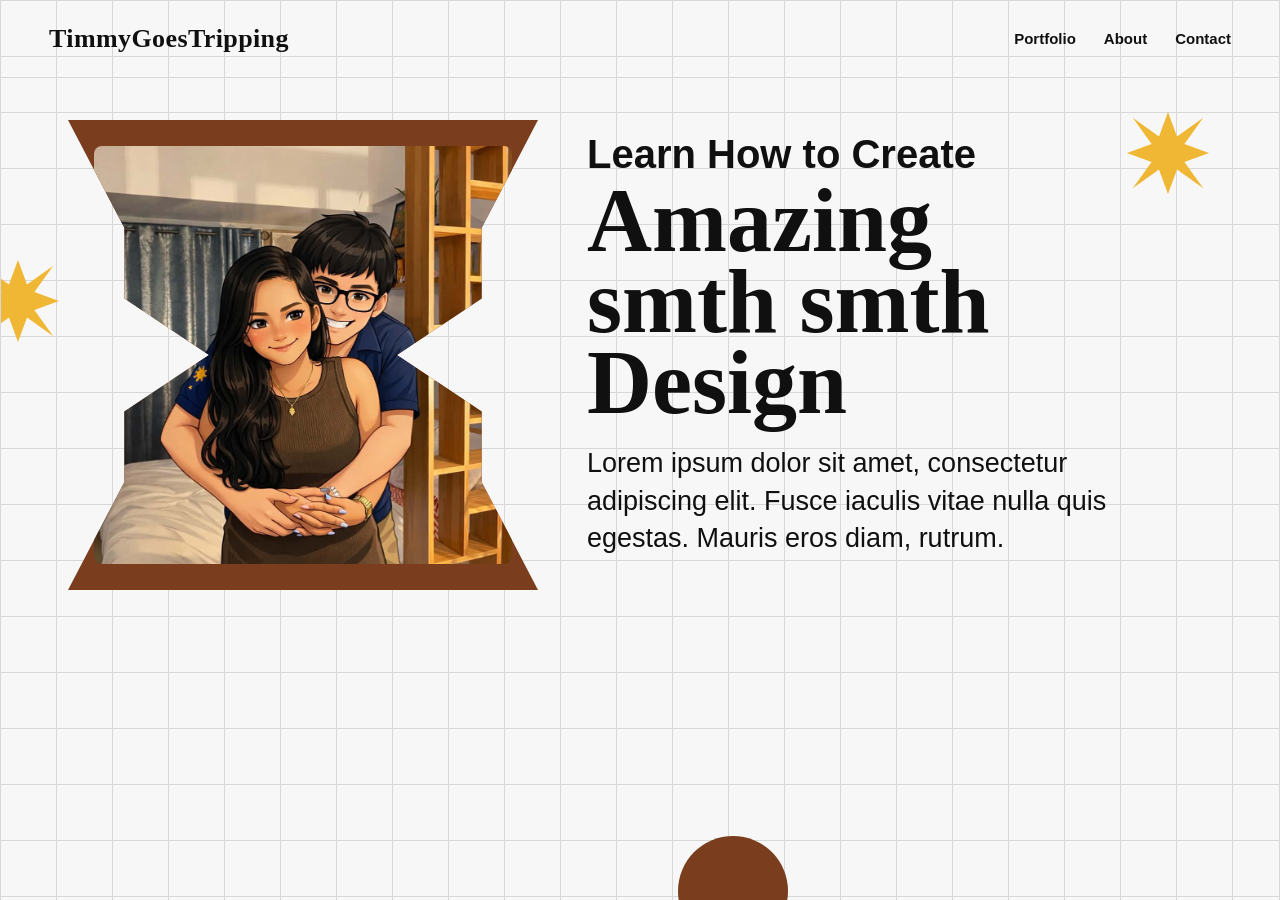
==== src/main/resources/static/landing/index.html @ a16d7f2c "adding landing page and fixing the links between pages" ====
<!DOCTYPE html>
<html lang="en">
<head>
    <meta charset="UTF-8">
    <meta name="viewport" content="width=device-width, initial-scale=1.0">
    <title>TimmyGoesTripping - Home</title>
    <link rel="stylesheet" href="style.css">
</head>
<body>
    <main class="page">
        <header class="topbar">
            <div class="logo">TimmyGoesTripping</div>
            <nav class="nav">
                <a href="/landing/portfolio.html">Portfolio</a>
                <a href="#">About</a>
                <a href="#">Contact</a>
            </nav>
        </header>

        <section class="hero">
            <div class="hero-art">
                <div class="hourglass">
                    <img src="assets/couple-image-2.jpg" alt="Featured portrait">
                </div>
            </div>

            <div class="hero-copy">
                <p class="kicker">Learn How to Create</p>
                <h1>
                    Amazing<br>
                    smth smth Design
                </h1>
                <p class="desc">
                    Lorem ipsum dolor sit amet, consectetur adipiscing elit. Fusce iaculis vitae
                    nulla quis egestas. Mauris eros diam, rutrum.
                </p>
            </div>
        </section>

        <div class="star star-left"></div>
        <div class="star star-right"></div>
        <div class="dot"></div>
    </main>
</body>
</html>
---- src/main/resources/static/landing/style.css ----
:root {
    --ink: #101010;
    --paper: #f7f7f7;
    --line: #d7d7d7;
    --accent: #7a3e1f;
    --sun: #f0b735;
}

* {
    box-sizing: border-box;
}

body {
    margin: 0;
    font-family: "Helvetica Neue", Helvetica, Arial, sans-serif;
    color: var(--ink);
    background: linear-gradient(to right, var(--line) 1px, transparent 1px) 0 0 / 56px 56px,
        linear-gradient(to bottom, var(--line) 1px, transparent 1px) 0 0 / 56px 56px,
        var(--paper);
}

.page {
    min-height: 100vh;
    width: min(1280px, 100%);
    margin: 0 auto;
    position: relative;
    overflow: hidden;
    border-left: 1px solid var(--line);
    border-right: 1px solid var(--line);
}

.topbar {
    min-height: 78px;
    border-bottom: 1px solid var(--line);
    padding: 0 48px;
    display: flex;
    align-items: center;
    justify-content: space-between;
}

.logo {
    font-family: Georgia, "Times New Roman", serif;
    font-weight: 700;
    letter-spacing: 0.4px;
    font-size: 26px;
}

.nav {
    display: flex;
    gap: 28px;
    font-size: 15px;
    font-weight: 600;
}

.nav a {
    color: var(--ink);
    text-decoration: none;
}

.hero {
    display: grid;
    grid-template-columns: minmax(320px, 500px) minmax(320px, 560px);
    gap: 34px;
    padding: 42px 52px 90px;
    align-items: center;
}

.hourglass {
    width: 100%;
    max-width: 470px;
    margin: 0 auto;
    background: var(--accent);
    aspect-ratio: 4 / 4;
    clip-path: polygon(0 0, 100% 0, 88% 23%, 88% 38%, 70% 50%, 88% 62%, 88% 77%, 100% 100%, 0 100%, 12% 77%, 12% 62%, 30% 50%, 12% 38%, 12% 23%);
    overflow: hidden;
    padding: 26px;
}

.hourglass img {
    width: 100%;
    height: 100%;
    object-fit: cover;
    border-radius: 8px;
}

.kicker {
    margin: 0 0 6px;
    font-size: 40px;
    line-height: 1;
    font-weight: 700;
}

.hero-copy h1 {
    margin: 0;
    font-family: Georgia, "Times New Roman", serif;
    font-size: clamp(50px, 8vw, 90px);
    line-height: 0.9;
}

.desc {
    margin: 22px 0 18px;
    max-width: 560px;
    font-size: 27px;
    line-height: 1.4;
}

.hero-copy h2 {
    margin: 0 0 12px;
    font-size: 40px;
}

.cta-row {
    border: 2px solid var(--ink);
    display: inline-flex;
    align-items: center;
    min-height: 46px;
    font-weight: 700;
    font-size: 14px;
}

.cta-row span {
    padding: 0 20px;
    letter-spacing: 0.3px;
}

.cta-row button {
    border: 0;
    border-left: 2px solid var(--ink);
    height: 46px;
    padding: 0 18px;
    font-weight: 700;
    background: #21321f;
    color: #ffffff;
    cursor: pointer;
}

.star {
    position: absolute;
    width: 82px;
    height: 82px;
    background: var(--sun);
    clip-path: polygon(50% 0%, 61% 30%, 93% 7%, 70% 39%, 100% 50%, 70% 61%, 93% 93%, 61% 70%, 50% 100%, 39% 70%, 7% 93%, 30% 61%, 0% 50%, 30% 39%, 7% 7%, 39% 30%);
}

.star-left {
    left: -24px;
    top: 260px;
}

.star-right {
    right: 70px;
    top: 112px;
}

.dot {
    position: absolute;
    width: 110px;
    height: 110px;
    border-radius: 50%;
    background: var(--accent);
    bottom: -46px;
    left: 53%;
}

.portfolio {
    max-width: 980px;
    margin: 0 auto;
    padding: 56px 24px 80px;
}

.portfolio h1 {
    margin: 0 0 10px;
    font-family: Georgia, "Times New Roman", serif;
    font-size: clamp(38px, 6vw, 66px);
    line-height: 0.95;
}

.portfolio-intro {
    margin: 0 0 30px;
    font-size: 20px;
    max-width: 760px;
}

.portfolio-item {
    background: rgba(255, 255, 255, 0.7);
    border: 1px solid var(--line);
    padding: 20px 22px;
    margin-bottom: 16px;
}

.portfolio-item h2 {
    margin: 0 0 8px;
    font-size: 30px;
}

.portfolio-item p {
    margin: 0;
    font-size: 18px;
    line-height: 1.5;
}

.project-link {
    color: var(--ink);
    text-decoration: underline;
}

@media (max-width: 1100px) {
    .hero {
        grid-template-columns: 1fr;
        justify-items: center;
    }

    .hero-copy {
        text-align: center;
    }

    .desc {
        margin-left: auto;
        margin-right: auto;
    }
}

@media (max-width: 760px) {
    .topbar {
        padding: 14px 20px;
        flex-direction: column;
        gap: 10px;
        align-items: flex-start;
    }

    .nav {
        gap: 16px;
        flex-wrap: wrap;
    }

    .hero {
        padding: 24px 20px 70px;
    }

    .kicker {
        font-size: 28px;
    }

    .desc {
        font-size: 18px;
    }

    .hero-copy h2 {
        font-size: 28px;
    }
}
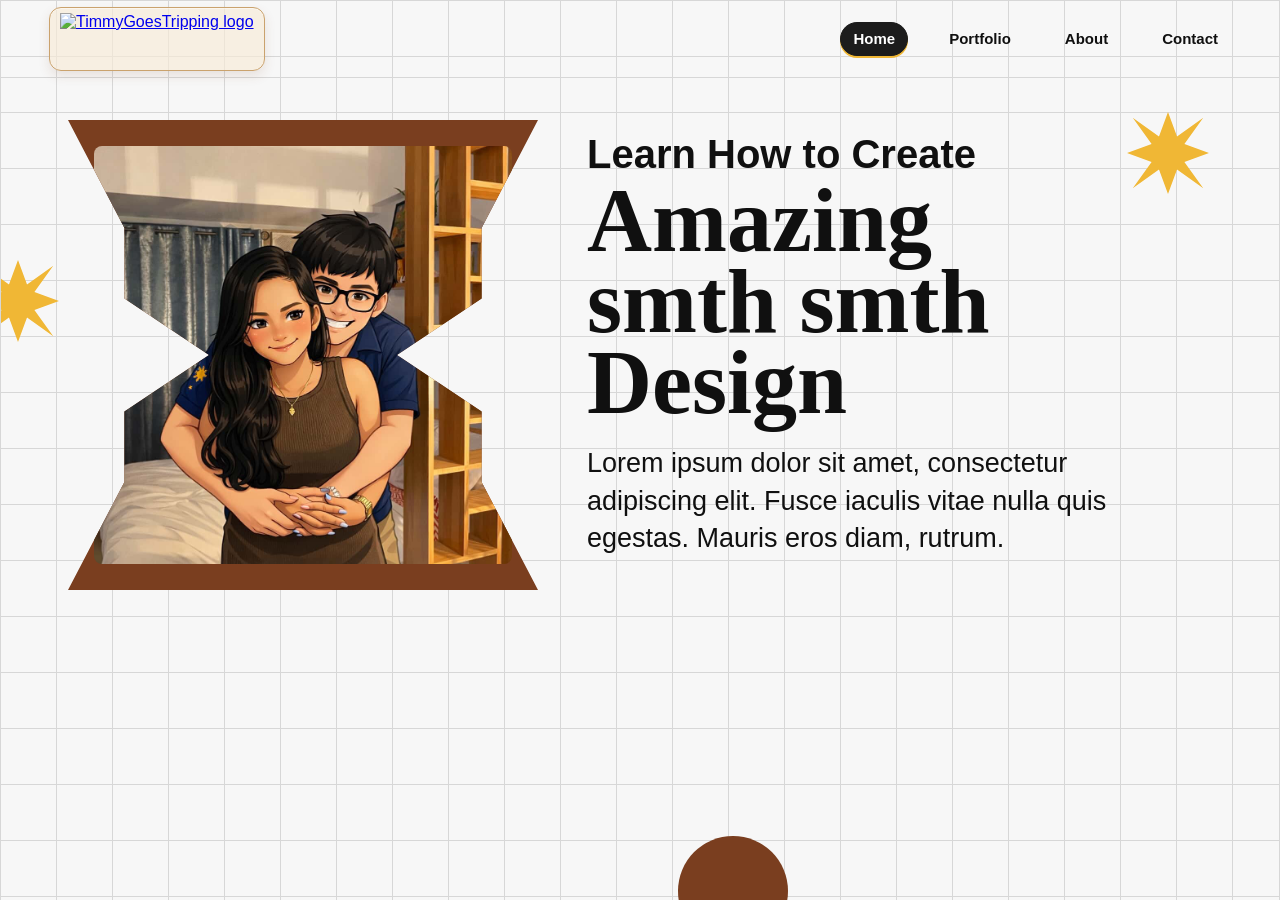
==== commit f1d33bdd: "new logo added" ====
--- a/src/main/resources/static/landing/index.html
+++ b/src/main/resources/static/landing/index.html
@@ -9,11 +9,16 @@
 <body>
     <main class="page">
         <header class="topbar">
-            <div class="logo">TimmyGoesTripping</div>
+            <div class="logo">
+                <a class="logo-link" href="/landing/index.html">
+                    <img class="logo-mark" src="/branding/timmygoestripping-logo.svg" alt="TimmyGoesTripping logo">
+                </a>
+            </div>
             <nav class="nav">
+                <a class="active" href="/landing/index.html">Home</a>
                 <a href="/landing/portfolio.html">Portfolio</a>
-                <a href="#">About</a>
-                <a href="#">Contact</a>
+                <a href="/landing/about.html">About</a>
+                <a href="/landing/contact.html">Contact</a>
             </nav>
         </header>
 
--- a/src/main/resources/static/landing/style.css
+++ b/src/main/resources/static/landing/style.css
@@ -39,10 +39,23 @@
 }
 
 .logo {
-    font-family: Georgia, "Times New Roman", serif;
-    font-weight: 700;
-    letter-spacing: 0.4px;
-    font-size: 26px;
+    display: inline-flex;
+    align-items: center;
+    background: rgba(247, 236, 216, 0.66);
+    border: 1px solid #caa26d;
+    border-radius: 12px;
+    padding: 5px 10px;
+    box-shadow: 0 1px 0 rgba(255, 255, 255, 0.42) inset, 0 5px 12px rgba(122, 62, 31, 0.12);
+}
+
+.logo-link {
+    display: inline-flex;
+}
+
+.logo-mark {
+    display: block;
+    width: auto;
+    height: 52px;
 }
 
 .nav {
@@ -55,6 +68,22 @@
 .nav a {
     color: var(--ink);
     text-decoration: none;
+    padding: 7px 12px 8px;
+    border-radius: 999px;
+    border: 1px solid transparent;
+    transition: all 140ms ease;
+}
+
+.nav a:hover {
+    background: rgba(122, 62, 31, 0.08);
+    border-color: rgba(122, 62, 31, 0.35);
+}
+
+.nav a.active {
+    background: #1c1c1c;
+    color: #ffffff;
+    border-color: #1c1c1c;
+    box-shadow: 0 2px 0 0 #f0b735;
 }
 
 .hero {
@@ -204,6 +233,123 @@
     text-decoration: underline;
 }
 
+.contact {
+    max-width: 980px;
+    margin: 0 auto;
+    padding: 56px 24px 84px;
+}
+
+.contact h1 {
+    margin: 0 0 10px;
+    font-family: Georgia, "Times New Roman", serif;
+    font-size: clamp(38px, 6vw, 66px);
+    line-height: 0.95;
+}
+
+.contact-intro {
+    margin: 0 0 26px;
+    font-size: 20px;
+    max-width: 760px;
+}
+
+.contact-grid {
+    display: grid;
+    grid-template-columns: repeat(2, minmax(260px, 1fr));
+    gap: 14px;
+}
+
+.contact-card {
+    background: rgba(255, 255, 255, 0.72);
+    border: 1px solid var(--line);
+    padding: 18px 20px;
+}
+
+.contact-card h2 {
+    margin: 0 0 8px;
+    font-size: 28px;
+}
+
+.contact-card p {
+    margin: 0 0 6px;
+    font-size: 19px;
+    line-height: 1.45;
+}
+
+.contact-card a {
+    color: var(--ink);
+    text-decoration: underline;
+}
+
+.about {
+    max-width: 1120px;
+    margin: 0 auto;
+    padding: 52px 30px 80px;
+    display: grid;
+    grid-template-columns: minmax(320px, 1fr) minmax(280px, 440px);
+    gap: 34px;
+    align-items: start;
+}
+
+.about-kicker {
+    margin: 0 0 8px;
+    font-size: 22px;
+    font-weight: 700;
+    letter-spacing: 0.2px;
+}
+
+.about h1 {
+    margin: 0 0 16px;
+    font-family: Georgia, "Times New Roman", serif;
+    font-size: clamp(36px, 5vw, 58px);
+    line-height: 1;
+}
+
+.about-copy p {
+    margin: 0 0 14px;
+    font-size: 20px;
+    line-height: 1.5;
+    max-width: 720px;
+}
+
+.about-tags {
+    margin-top: 20px;
+    display: flex;
+    gap: 10px;
+    flex-wrap: wrap;
+}
+
+.about-tags span {
+    border: 1px solid var(--ink);
+    padding: 8px 12px;
+    font-size: 13px;
+    font-weight: 700;
+    letter-spacing: 0.2px;
+    background: rgba(255, 255, 255, 0.7);
+}
+
+.about-frame {
+    background: #8d5635;
+    border: 1px solid #6f3e21;
+    padding: 12px;
+}
+
+.about-frame img {
+    display: block;
+    width: 100%;
+    height: auto;
+    max-height: 560px;
+    object-fit: cover;
+}
+
+.about-note {
+    margin-top: 12px;
+    border: 1px solid var(--ink);
+    background: rgba(255, 255, 255, 0.7);
+    padding: 10px 12px;
+    font-size: 15px;
+    font-weight: 600;
+}
+
 @media (max-width: 1100px) {
     .hero {
         grid-template-columns: 1fr;
@@ -217,6 +363,14 @@
     .desc {
         margin-left: auto;
         margin-right: auto;
+    }
+
+    .about {
+        grid-template-columns: 1fr;
+    }
+
+    .contact-grid {
+        grid-template-columns: 1fr;
     }
 }
 
@@ -228,6 +382,14 @@
         align-items: flex-start;
     }
 
+    .logo {
+        padding: 3px 7px;
+    }
+
+    .logo-mark {
+        height: 38px;
+    }
+
     .nav {
         gap: 16px;
         flex-wrap: wrap;
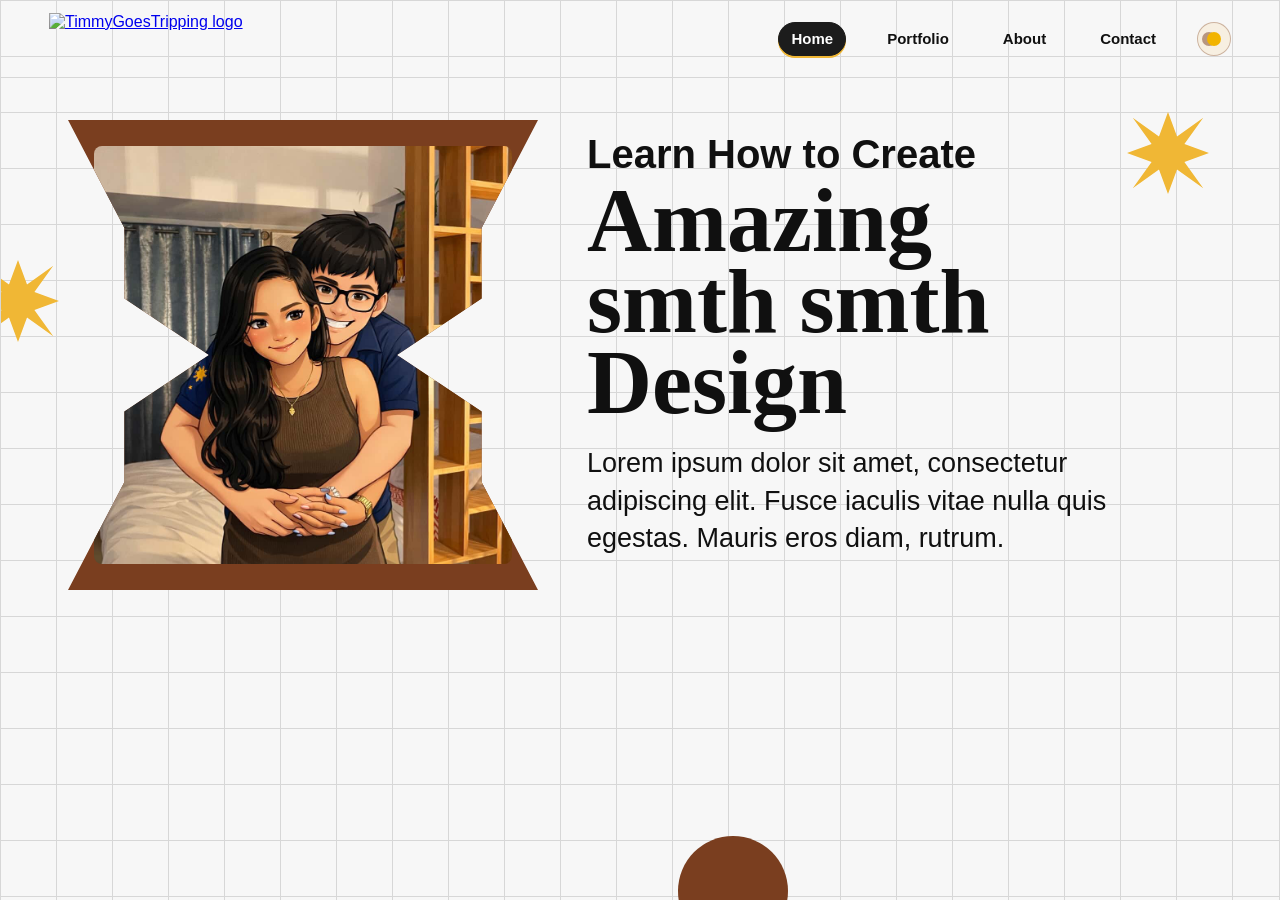
==== commit e19952e3: "adding theme and starting the weather project dto" ====
--- a/src/main/resources/static/landing/index.html
+++ b/src/main/resources/static/landing/index.html
@@ -6,12 +6,12 @@
     <title>TimmyGoesTripping - Home</title>
     <link rel="stylesheet" href="style.css">
 </head>
-<body>
+<body data-default-theme="light">
     <main class="page">
         <header class="topbar">
             <div class="logo">
                 <a class="logo-link" href="/landing/index.html">
-                    <img class="logo-mark" src="/branding/timmygoestripping-logo.svg" alt="TimmyGoesTripping logo">
+                    <img class="logo-mark" src="/branding/timmygoestripping-logo.svg" data-logo-light="/branding/timmygoestripping-logo.svg" data-logo-dark="/branding/timmygoestripping-logo-white.svg" alt="TimmyGoesTripping logo">
                 </a>
             </div>
             <nav class="nav">
@@ -19,6 +19,9 @@
                 <a href="/landing/portfolio.html">Portfolio</a>
                 <a href="/landing/about.html">About</a>
                 <a href="/landing/contact.html">Contact</a>
+                <button id="theme_toggle" class="theme-toggle" type="button" aria-label="Toggle dark mode" onclick="toggleTheme()">
+                    <span class="theme-toggle-icon" aria-hidden="true"></span>
+                </button>
             </nav>
         </header>
 
@@ -46,5 +49,6 @@
         <div class="star star-right"></div>
         <div class="dot"></div>
     </main>
+    <script src="theme.js?v=1"></script>
 </body>
 </html>
--- a/src/main/resources/static/landing/style.css
+++ b/src/main/resources/static/landing/style.css
@@ -17,6 +17,18 @@
     background: linear-gradient(to right, var(--line) 1px, transparent 1px) 0 0 / 56px 56px,
         linear-gradient(to bottom, var(--line) 1px, transparent 1px) 0 0 / 56px 56px,
         var(--paper);
+}
+
+body.light {
+    color: var(--ink);
+}
+
+body.dark {
+    --ink: #ececf1;
+    --paper: #171a21;
+    --line: #2b313b;
+    --accent: #8f6246;
+    --sun: #d8a520;
 }
 
 .page {
@@ -41,11 +53,7 @@
 .logo {
     display: inline-flex;
     align-items: center;
-    background: rgba(247, 236, 216, 0.66);
-    border: 1px solid #caa26d;
-    border-radius: 12px;
-    padding: 5px 10px;
-    box-shadow: 0 1px 0 rgba(255, 255, 255, 0.42) inset, 0 5px 12px rgba(122, 62, 31, 0.12);
+    padding: 0;
 }
 
 .logo-link {
@@ -63,6 +71,7 @@
     gap: 28px;
     font-size: 15px;
     font-weight: 600;
+    align-items: center;
 }
 
 .nav a {
@@ -84,6 +93,50 @@
     color: #ffffff;
     border-color: #1c1c1c;
     box-shadow: 0 2px 0 0 #f0b735;
+}
+
+body.dark .nav a.active {
+    background: #f0f2f7;
+    color: #151821;
+    border-color: #f0f2f7;
+}
+
+.theme-toggle {
+    width: 34px;
+    height: 34px;
+    border-radius: 999px;
+    border: 1px solid rgba(122, 62, 31, 0.34);
+    background: rgba(247, 236, 216, 0.72);
+    display: inline-flex;
+    align-items: center;
+    justify-content: center;
+    padding: 0;
+    cursor: pointer;
+}
+
+.theme-toggle:hover {
+    background: rgba(247, 236, 216, 0.95);
+}
+
+.theme-toggle-icon {
+    width: 14px;
+    height: 14px;
+    border-radius: 50%;
+    background: #f2b400;
+    box-shadow: -5px 0 0 0 rgba(122, 62, 31, 0.5);
+}
+
+body.dark .theme-toggle {
+    border-color: #6f778b;
+    background: #242b36;
+}
+
+body.dark .theme-toggle:hover {
+    background: #2d3543;
+}
+
+body.dark .theme-toggle-icon {
+    box-shadow: none;
 }
 
 .hero {
@@ -350,6 +403,34 @@
     font-weight: 600;
 }
 
+body.dark .topbar {
+    border-bottom-color: #39404c;
+}
+
+body.dark .logo {
+    background: rgba(45, 51, 64, 0.85);
+    border-color: #59657a;
+    box-shadow: 0 1px 0 rgba(255, 255, 255, 0.08) inset, 0 5px 12px rgba(0, 0, 0, 0.25);
+}
+
+body.dark .nav a:hover {
+    background: rgba(240, 183, 53, 0.14);
+    border-color: rgba(240, 183, 53, 0.38);
+}
+
+body.dark .portfolio-item,
+body.dark .contact-card,
+body.dark .about-tags span,
+body.dark .about-note {
+    background: rgba(33, 38, 48, 0.78);
+    border-color: #404857;
+}
+
+body.dark .about-frame {
+    background: #2d3543;
+    border-color: #4e596f;
+}
+
 @media (max-width: 1100px) {
     .hero {
         grid-template-columns: 1fr;
@@ -383,7 +464,7 @@
     }
 
     .logo {
-        padding: 3px 7px;
+        padding: 0;
     }
 
     .logo-mark {
